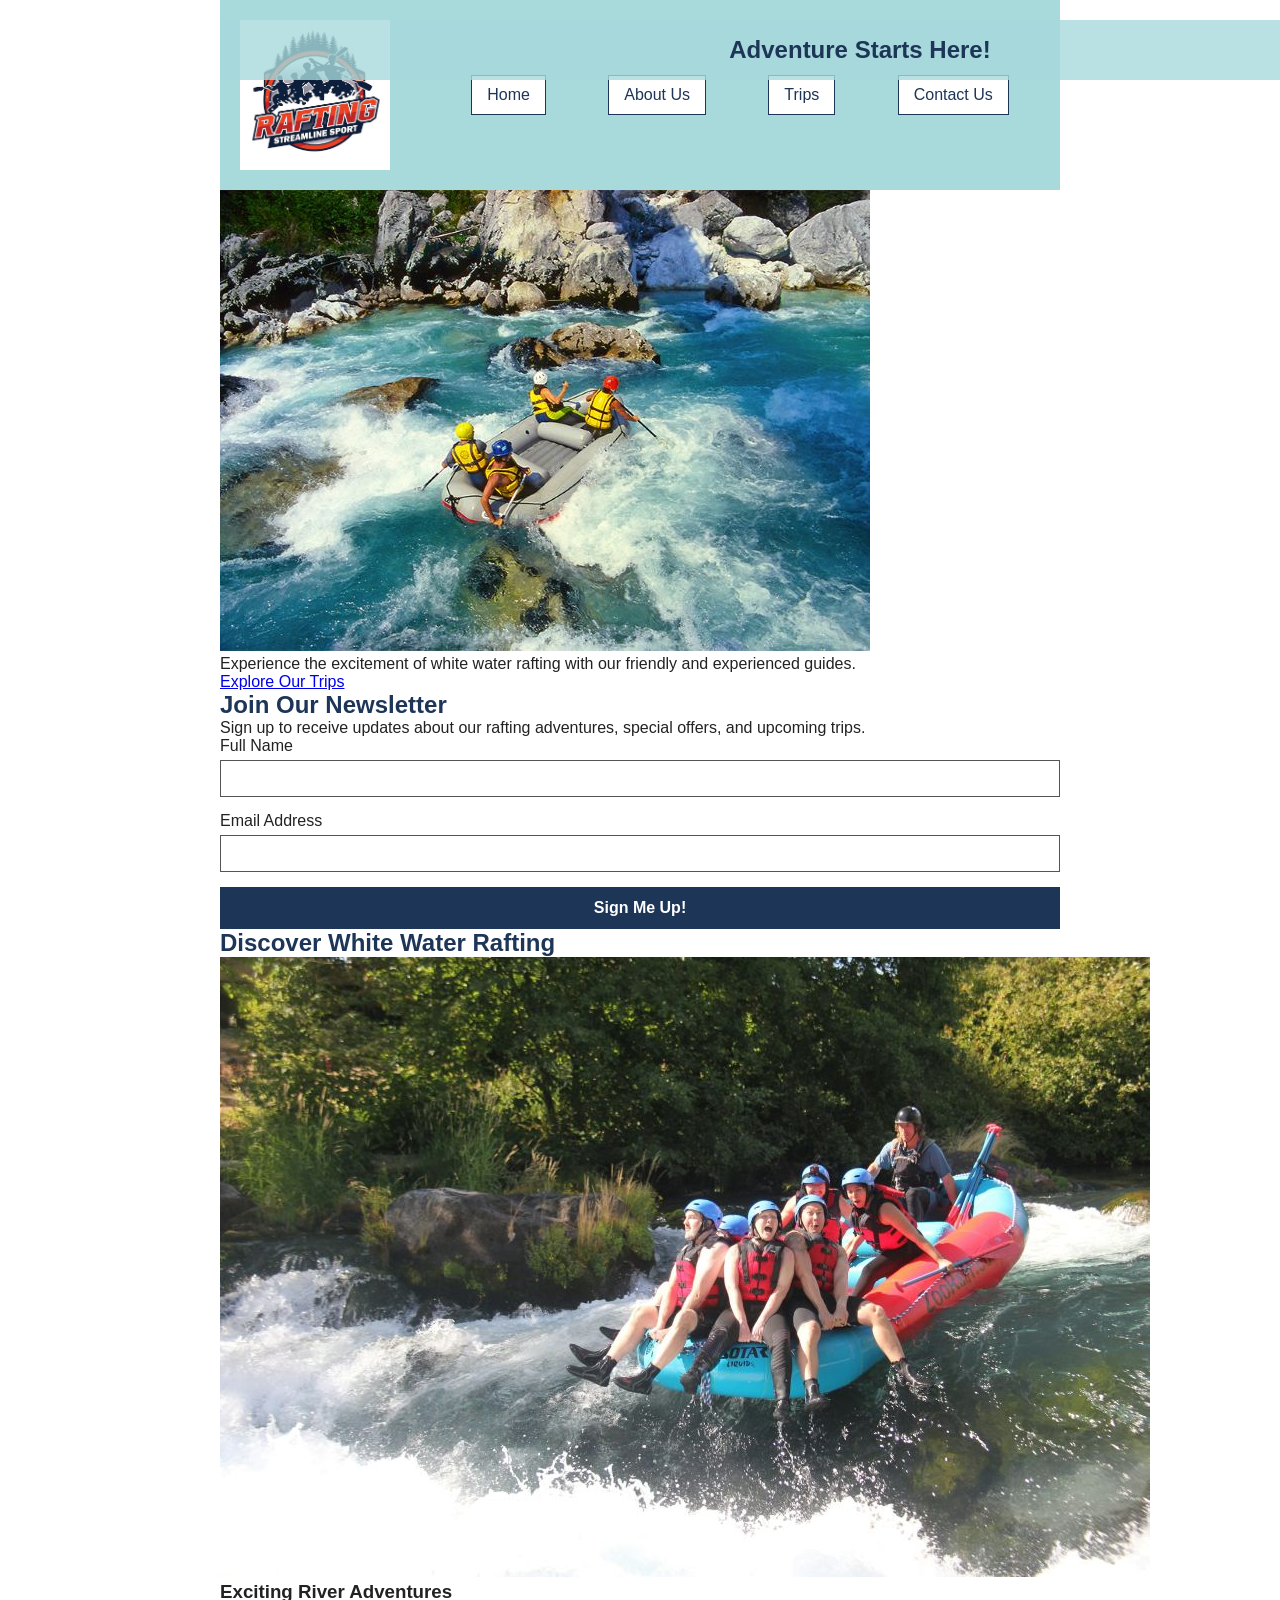
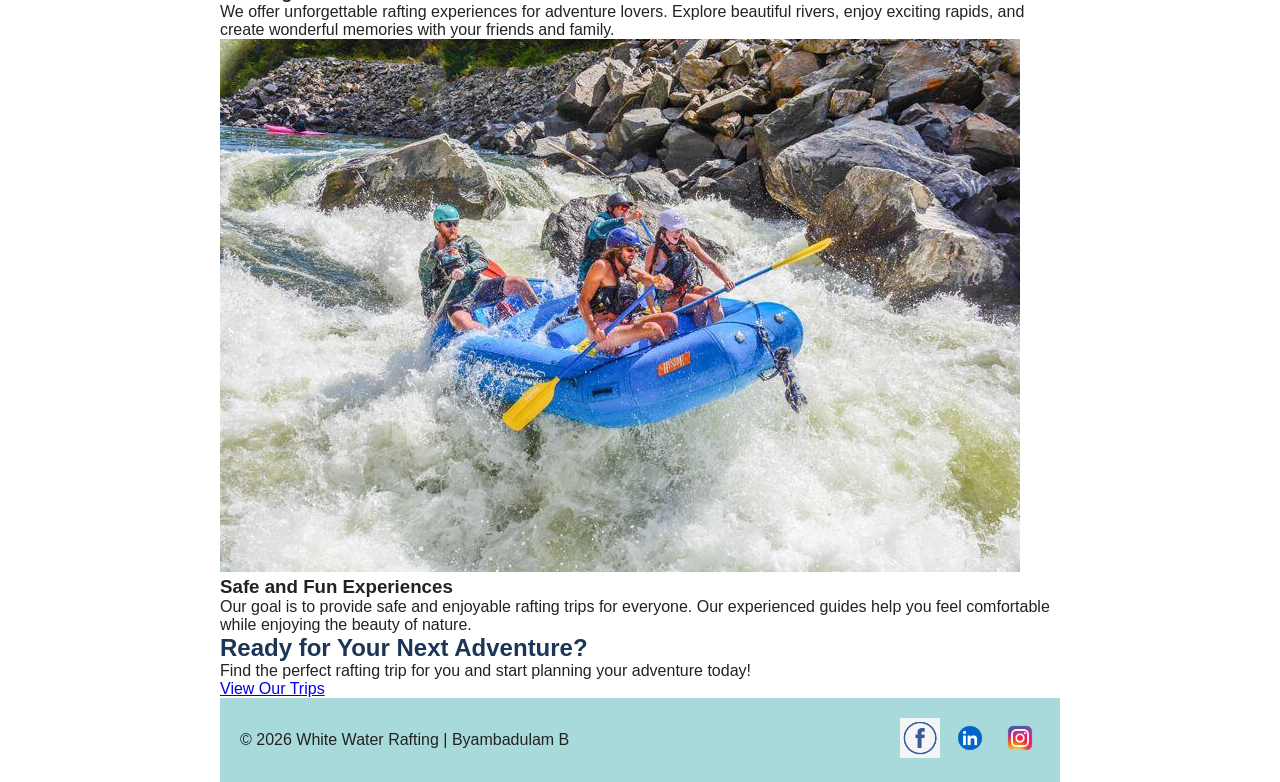
==== wwr/index.html @ 1cfc7a54 "Add files via upload Add home and trips pages" ====
<!DOCTYPE html>
<html lang="en-US">

<head>
    <meta charset="UTF-8">
    <meta name="viewport" content="width=device-width, initial-scale=1.0">
    <meta name="description" content="Enjoy exciting white water rafting adventures with experienced guides. Explore our river trips and plan your next outdoor adventure.">
    <meta name="author" content="Byambadulam B">
    <title>Home | White Water Rafting</title>
    <link rel="stylesheet" href="styles/rafting.css">
</head>

<body>
    <header>
        <img src="images/logo.png" alt="White Water Rafting company logo">

        <nav>
            <a href="index.html">Home</a>
            <a href="about.html">About Us</a>
            <a href="trips.html">Trips</a>
            <a href="contact.html">Contact Us</a>
        </nav>
    </header>

    <main>
        <section class="home-hero">
            <img
                src="images/hero.jpg"
                alt="Rafting group enjoying an exciting river adventure">

            <div class="home-hero-content">
                <h1>Adventure Starts Here!</h1>
                <p>
                    Experience the excitement of white water rafting
                    with our friendly and experienced guides.
                </p>
                <a href="trips.html" class="button">
                    Explore Our Trips
                </a>
            </div>
        </section>

        <section class="home-newsletter">
            <h2>Join Our Newsletter</h2>
            <p>
                Sign up to receive updates about our rafting
                adventures, special offers, and upcoming trips.
            </p>

            <form action="#" method="get">
                <div class="form-item">
                    <label for="newsletter-name">Full Name</label>
                    <input
                        type="text"
                        id="newsletter-name"
                        name="fullname"
                        required>
                </div>

                <div class="form-item">
                    <label for="newsletter-email">Email Address</label>
                    <input
                        type="email"
                        id="newsletter-email"
                        name="email"
                        required>
                </div>

                <button type="submit">Sign Me Up!</button>
            </form>
        </section>

        <section class="home-content">
            <h2>Discover White Water Rafting</h2>

            <div class="home-grid">
                <article>
                    <img
                        src="images/adventure1.jpg"
                        alt="Rafting adventure through exciting river rapids"
                        loading="lazy">

                    <h3>Exciting River Adventures</h3>
                    <p>
                        We offer unforgettable rafting experiences
                        for adventure lovers. Explore beautiful rivers,
                        enjoy exciting rapids, and create wonderful
                        memories with your friends and family.
                    </p>
                </article>

                <article>
                    <img
                        src="images/adventure2.jpg"
                        alt="Rafting group enjoying a river trip"
                        loading="lazy">

                    <h3>Safe and Fun Experiences</h3>
                    <p>
                        Our goal is to provide safe and enjoyable
                        rafting trips for everyone. Our experienced
                        guides help you feel comfortable while
                        enjoying the beauty of nature.
                    </p>
                </article>
            </div>
        </section>

        <section class="home-cta">
            <h2>Ready for Your Next Adventure?</h2>
            <p>
                Find the perfect rafting trip for you
                and start planning your adventure today!
            </p>
            <a href="trips.html" class="button">
                View Our Trips
            </a>
        </section>
    </main>

    <footer>
        <p>© 2026 White Water Rafting | Byambadulam B</p>

        <nav class="socialmedia" aria-label="Social media">
            <a href="https://facebook.com">
                <img src="images/facebook.png" alt="Facebook">
            </a>

            <a href="https://linkedin.com">
                <img src="images/linkedin.png" alt="LinkedIn">
            </a>

            <a href="https://instagram.com">
                <img src="images/instagram.png" alt="Instagram">
            </a>
        </nav>
    </footer>
</body>

</html>
---- wwr/styles/rafting.css ----
:root {
    --primary-color: #1d3557;
    --accent1-color: #a8dadc;
    --accent2-color: #f1faee;
    --heading-font: Arial, sans-serif;
    --body-font: Arial, sans-serif;
}

* {
    margin: 0;
    padding: 0;
    box-sizing: border-box;
}

body {
    font-family: var(--body-font);
    color: #222;
}

header,
main,
footer {
    width: 840px;
    margin: 0 auto;
}

h1,
h2 {
    font-family: var(--heading-font);
    color: var(--primary-color);
}

/* HEADER */

header {
    display: grid;
    grid-template-columns: 200px 1fr;
    align-items: center;
    padding: 20px;
    background-color: var(--accent1-color);
}

header img {
    width: 150px;
    height: auto;
}

header nav {
    display: flex;
    justify-content: space-around;
    align-items: center;
}

header nav a {
    padding: 10px 15px;
    color: var(--primary-color);
    text-decoration: none;
    background-color: white;
    border: 1px solid var(--primary-color);
}

/* HERO */

.hero {
    position: relative;
    margin-top: 20px;
}

.hero > img {
    display: block;
    width: 100%;
    height: auto;
}

h1 {
    position: absolute;
    top: 20px;
    width: 100%;
    padding: 16px;
    text-align: center;
    background-color: rgb(168 218 220 / 80%);
    color: var(--primary-color);
}

.hero article {
    position: absolute;
    top: 100px;
    left: 20px;
    right: 20px;
    padding: 16px;
    background-color: var(--accent2-color);
}

.hero article img {
    float: right;
    width: 125px;
    margin-left: 16px;
}

/* HISTORY */

.history {
    display: grid;
    grid-template-columns: 1fr 200px 1fr;
    gap: 20px;
    align-items: center;
    margin: 20px 0;
    padding: 20px;
}

.history h2 {
    grid-column: 1 / 4;
    text-align: center;
}

.history img {
    width: 100%;
    height: auto;
}

/* ADVENTURES */

.adventures {
    display: flex;
    flex-wrap: wrap;
    justify-content: space-between;
    margin: 20px 0;
    padding: 20px;
    text-align: center;
}

.adventures h2 {
    width: 100%;
    margin-bottom: 20px;
    text-align: center;
}

.adventure-gallery {
    display: flex;
    justify-content: space-between;
    gap: 10px;
}

.adventure-gallery figure {
    flex: 1;
    text-align: center;
}

.adventure-gallery img {
    width: 100%;
    height: 100px;
    object-fit: cover;
}

.adventure-gallery figcaption {
    margin-top: 8px;
    font-size: 14px;
}

.adventures figure {
    width: 18%;
    margin: 5px;
}

.adventures figure img {
    width: 100%;
    height: 120px;
    object-fit: cover;
}

.adventures figcaption {
    margin-top: 8px;
    font-size: 14px;
}

/* FOOTER */

footer {
    display: flex;
    justify-content: space-between;
    align-items: center;
    padding: 20px;
    background-color: var(--accent1-color);
}

.socialmedia {
    display: flex;
    gap: 10px;
}

.socialmedia a {
    text-decoration: none;
}

.socialmedia img {
    width: 40px;
    height: 40px;
}

/* CONTACT PAGE */

.contact-info {
    position: relative;
    margin: 30px 0 20px;
    padding: 20px;
    text-align: center;
}

.contact-info h1 {
    position: static;
    margin-bottom: 15px;
    padding: 0;
    background-color: transparent;
}

.contact-info p {
    margin: 5px 0;
}

.contact-area {
    display: grid;
    grid-template-columns: 1fr 1fr;
    gap: 30px;
    align-items: start;
    margin: 20px 0;
    padding: 20px;
}

.map iframe {
    width: 100%;
    border: 0;
}

form {
    display: flex;
    flex-direction: column;
    gap: 15px;
}

.form-item {
    display: flex;
    flex-direction: column;
    gap: 5px;
}

.form-item input,
.form-item textarea {
    padding: 10px;
    font-family: var(--body-font);
    border: 1px solid #555;
}

fieldset {
    padding: 15px;
    border: 1px solid #555;
}

fieldset legend {
    padding: 0 5px;
    font-weight: bold;
}

fieldset label {
    display: block;
    margin: 10px 0;
}

fieldset input {
    margin-right: 8px;
}

.newsletter {
    display: flex;
    gap: 8px;
    align-items: center;
}

button {
    padding: 12px;
    font-size: 16px;
    font-weight: bold;
    color: white;
    background-color: var(--primary-color);
    border: none;
    cursor: pointer;
}

button:hover {
    background-color: #14263f;
}

.employees {
    margin: 20px 0;
    padding: 20px;
    text-align: center;
    border: 1px solid #555;
}

.employees h2 {
    margin-bottom: 20px;
}

.employee-gallery {
    display: flex;
    justify-content: space-around;
    gap: 20px;
}

.employee-gallery figure {
    flex: 1;
}

.employee-gallery img {
    width: 180px;
    height: 150px;
    object-fit: cover;
}

.employee-gallery figcaption {
    margin-top: 8px;
}
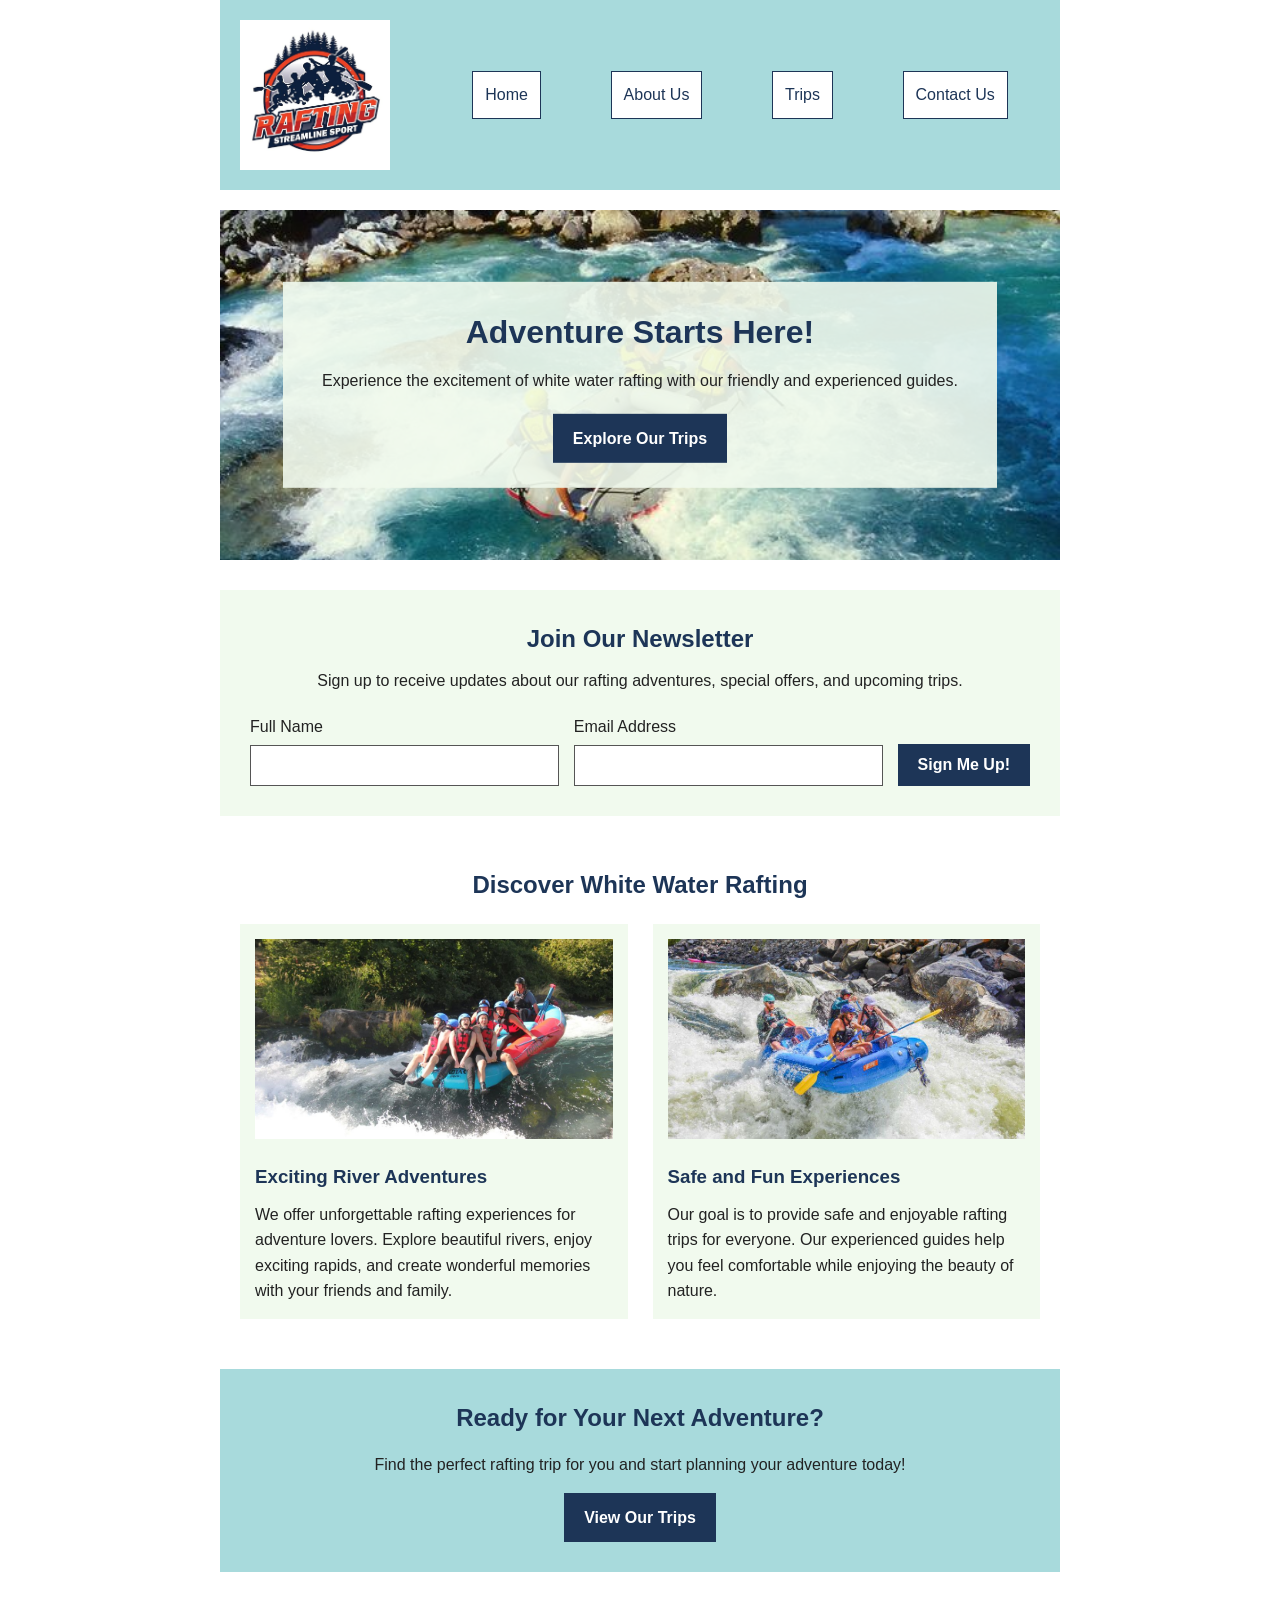
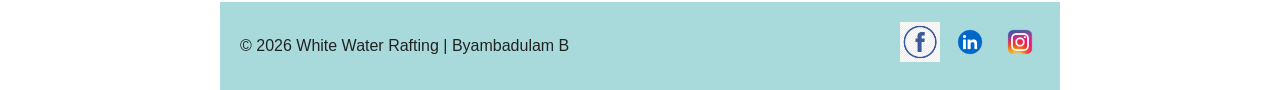
==== commit 6281b728: "Update rafting website styles" ====
--- a/wwr/index.html
+++ b/wwr/index.html
@@ -1,141 +1,141 @@
-
-<!DOCTYPE html>
-<html lang="en-US">
-
-<head>
-    <meta charset="UTF-8">
-    <meta name="viewport" content="width=device-width, initial-scale=1.0">
-    <meta name="description" content="Enjoy exciting white water rafting adventures with experienced guides. Explore our river trips and plan your next outdoor adventure.">
-    <meta name="author" content="Byambadulam B">
-    <title>Home | White Water Rafting</title>
-    <link rel="stylesheet" href="styles/rafting.css">
-</head>
-
-<body>
-    <header>
-        <img src="images/logo.png" alt="White Water Rafting company logo">
-
-        <nav>
-            <a href="index.html">Home</a>
-            <a href="about.html">About Us</a>
-            <a href="trips.html">Trips</a>
-            <a href="contact.html">Contact Us</a>
-        </nav>
-    </header>
-
-    <main>
-        <section class="home-hero">
-            <img
-                src="images/hero.jpg"
-                alt="Rafting group enjoying an exciting river adventure">
-
-            <div class="home-hero-content">
-                <h1>Adventure Starts Here!</h1>
-                <p>
-                    Experience the excitement of white water rafting
-                    with our friendly and experienced guides.
-                </p>
-                <a href="trips.html" class="button">
-                    Explore Our Trips
-                </a>
-            </div>
-        </section>
-
-        <section class="home-newsletter">
-            <h2>Join Our Newsletter</h2>
-            <p>
-                Sign up to receive updates about our rafting
-                adventures, special offers, and upcoming trips.
-            </p>
-
-            <form action="#" method="get">
-                <div class="form-item">
-                    <label for="newsletter-name">Full Name</label>
-                    <input
-                        type="text"
-                        id="newsletter-name"
-                        name="fullname"
-                        required>
-                </div>
-
-                <div class="form-item">
-                    <label for="newsletter-email">Email Address</label>
-                    <input
-                        type="email"
-                        id="newsletter-email"
-                        name="email"
-                        required>
-                </div>
-
-                <button type="submit">Sign Me Up!</button>
-            </form>
-        </section>
-
-        <section class="home-content">
-            <h2>Discover White Water Rafting</h2>
-
-            <div class="home-grid">
-                <article>
-                    <img
-                        src="images/adventure1.jpg"
-                        alt="Rafting adventure through exciting river rapids"
-                        loading="lazy">
-
-                    <h3>Exciting River Adventures</h3>
-                    <p>
-                        We offer unforgettable rafting experiences
-                        for adventure lovers. Explore beautiful rivers,
-                        enjoy exciting rapids, and create wonderful
-                        memories with your friends and family.
-                    </p>
-                </article>
-
-                <article>
-                    <img
-                        src="images/adventure2.jpg"
-                        alt="Rafting group enjoying a river trip"
-                        loading="lazy">
-
-                    <h3>Safe and Fun Experiences</h3>
-                    <p>
-                        Our goal is to provide safe and enjoyable
-                        rafting trips for everyone. Our experienced
-                        guides help you feel comfortable while
-                        enjoying the beauty of nature.
-                    </p>
-                </article>
-            </div>
-        </section>
-
-        <section class="home-cta">
-            <h2>Ready for Your Next Adventure?</h2>
-            <p>
-                Find the perfect rafting trip for you
-                and start planning your adventure today!
-            </p>
-            <a href="trips.html" class="button">
-                View Our Trips
-            </a>
-        </section>
-    </main>
-
-    <footer>
-        <p>© 2026 White Water Rafting | Byambadulam B</p>
-
-        <nav class="socialmedia" aria-label="Social media">
-            <a href="https://facebook.com">
-                <img src="images/facebook.png" alt="Facebook">
-            </a>
-
-            <a href="https://linkedin.com">
-                <img src="images/linkedin.png" alt="LinkedIn">
-            </a>
-
-            <a href="https://instagram.com">
-                <img src="images/instagram.png" alt="Instagram">
-            </a>
-        </nav>
-    </footer>
-</body>
-
-</html>
+
+<!DOCTYPE html>
+<html lang="en-US">
+
+<head>
+    <meta charset="UTF-8">
+    <meta name="viewport" content="width=device-width, initial-scale=1.0">
+    <meta name="description" content="Enjoy exciting white water rafting adventures with experienced guides. Explore our river trips and plan your next outdoor adventure.">
+    <meta name="author" content="Byambadulam B">
+    <title>Home | White Water Rafting</title>
+    <link rel="stylesheet" href="styles/rafting.css">
+</head>
+
+<body>
+    <header>
+        <img src="images/logo.png" alt="White Water Rafting company logo">
+
+        <nav>
+            <a href="index.html">Home</a>
+            <a href="about.html">About Us</a>
+            <a href="trips.html">Trips</a>
+            <a href="contact.html">Contact Us</a>
+        </nav>
+    </header>
+
+    <main>
+        <section class="home-hero">
+            <img
+                src="images/hero.jpg"
+                alt="Rafting group enjoying an exciting river adventure">
+
+            <div class="home-hero-content">
+                <h1>Adventure Starts Here!</h1>
+                <p>
+                    Experience the excitement of white water rafting
+                    with our friendly and experienced guides.
+                </p>
+                <a href="trips.html" class="button">
+                    Explore Our Trips
+                </a>
+            </div>
+        </section>
+
+        <section class="home-newsletter">
+            <h2>Join Our Newsletter</h2>
+            <p>
+                Sign up to receive updates about our rafting
+                adventures, special offers, and upcoming trips.
+            </p>
+
+            <form action="#" method="get">
+                <div class="form-item">
+                    <label for="newsletter-name">Full Name</label>
+                    <input
+                        type="text"
+                        id="newsletter-name"
+                        name="fullname"
+                        required>
+                </div>
+
+                <div class="form-item">
+                    <label for="newsletter-email">Email Address</label>
+                    <input
+                        type="email"
+                        id="newsletter-email"
+                        name="email"
+                        required>
+                </div>
+
+                <button type="submit">Sign Me Up!</button>
+            </form>
+        </section>
+
+        <section class="home-content">
+            <h2>Discover White Water Rafting</h2>
+
+            <div class="home-grid">
+                <article>
+                    <img
+                        src="images/adventure1.jpg"
+                        alt="Rafting adventure through exciting river rapids"
+                        loading="lazy">
+
+                    <h3>Exciting River Adventures</h3>
+                    <p>
+                        We offer unforgettable rafting experiences
+                        for adventure lovers. Explore beautiful rivers,
+                        enjoy exciting rapids, and create wonderful
+                        memories with your friends and family.
+                    </p>
+                </article>
+
+                <article>
+                    <img
+                        src="images/adventure2.jpg"
+                        alt="Rafting group enjoying a river trip"
+                        loading="lazy">
+
+                    <h3>Safe and Fun Experiences</h3>
+                    <p>
+                        Our goal is to provide safe and enjoyable
+                        rafting trips for everyone. Our experienced
+                        guides help you feel comfortable while
+                        enjoying the beauty of nature.
+                    </p>
+                </article>
+            </div>
+        </section>
+
+        <section class="home-cta">
+            <h2>Ready for Your Next Adventure?</h2>
+            <p>
+                Find the perfect rafting trip for you
+                and start planning your adventure today!
+            </p>
+            <a href="trips.html" class="button">
+                View Our Trips
+            </a>
+        </section>
+    </main>
+
+    <footer>
+        <p>© 2026 White Water Rafting | Byambadulam B</p>
+
+        <nav class="socialmedia" aria-label="Social media">
+            <a href="https://facebook.com">
+                <img src="images/facebook.png" alt="Facebook">
+            </a>
+
+            <a href="https://linkedin.com">
+                <img src="images/linkedin.png" alt="LinkedIn">
+            </a>
+
+            <a href="https://instagram.com">
+                <img src="images/instagram.png" alt="Instagram">
+            </a>
+        </nav>
+    </footer>
+</body>
+
+</html>
--- a/wwr/styles/rafting.css
+++ b/wwr/styles/rafting.css
@@ -1,3 +1,4 @@
+
 :root {
     --primary-color: #1d3557;
     --accent1-color: #a8dadc;
@@ -15,17 +16,20 @@
 body {
     font-family: var(--body-font);
     color: #222;
+    line-height: 1.6;
 }
 
 header,
 main,
 footer {
-    width: 840px;
+    width: 100%;
+    max-width: 840px;
     margin: 0 auto;
 }
 
 h1,
-h2 {
+h2,
+h3 {
     font-family: var(--heading-font);
     color: var(--primary-color);
 }
@@ -49,17 +53,24 @@
     display: flex;
     justify-content: space-around;
     align-items: center;
+    gap: 5px;
 }
 
 header nav a {
-    padding: 10px 15px;
+    padding: 10px 12px;
     color: var(--primary-color);
     text-decoration: none;
     background-color: white;
     border: 1px solid var(--primary-color);
-}
-
-/* HERO */
+    text-align: center;
+}
+
+header nav a:hover {
+    background-color: var(--primary-color);
+    color: white;
+}
+
+/* ABOUT PAGE - HERO */
 
 .hero {
     position: relative;
@@ -72,7 +83,7 @@
     height: auto;
 }
 
-h1 {
+.hero h1 {
     position: absolute;
     top: 20px;
     width: 100%;
@@ -97,7 +108,7 @@
     margin-left: 16px;
 }
 
-/* HISTORY */
+/* ABOUT PAGE - HISTORY */
 
 .history {
     display: grid;
@@ -118,7 +129,7 @@
     height: auto;
 }
 
-/* ADVENTURES */
+/* ABOUT PAGE - ADVENTURES */
 
 .adventures {
     display: flex;
@@ -132,29 +143,6 @@
 .adventures h2 {
     width: 100%;
     margin-bottom: 20px;
-    text-align: center;
-}
-
-.adventure-gallery {
-    display: flex;
-    justify-content: space-between;
-    gap: 10px;
-}
-
-.adventure-gallery figure {
-    flex: 1;
-    text-align: center;
-}
-
-.adventure-gallery img {
-    width: 100%;
-    height: 100px;
-    object-fit: cover;
-}
-
-.adventure-gallery figcaption {
-    margin-top: 8px;
-    font-size: 14px;
 }
 
 .adventures figure {
@@ -173,34 +161,9 @@
     font-size: 14px;
 }
 
-/* FOOTER */
-
-footer {
-    display: flex;
-    justify-content: space-between;
-    align-items: center;
-    padding: 20px;
-    background-color: var(--accent1-color);
-}
-
-.socialmedia {
-    display: flex;
-    gap: 10px;
-}
-
-.socialmedia a {
-    text-decoration: none;
-}
-
-.socialmedia img {
-    width: 40px;
-    height: 40px;
-}
-
 /* CONTACT PAGE */
 
 .contact-info {
-    position: relative;
     margin: 30px 0 20px;
     padding: 20px;
     text-align: center;
@@ -245,6 +208,7 @@
 
 .form-item input,
 .form-item textarea {
+    width: 100%;
     padding: 10px;
     font-family: var(--body-font);
     border: 1px solid #555;
@@ -275,17 +239,22 @@
     align-items: center;
 }
 
-button {
-    padding: 12px;
+button,
+.button {
+    display: inline-block;
+    padding: 12px 20px;
     font-size: 16px;
     font-weight: bold;
+    text-align: center;
+    text-decoration: none;
     color: white;
     background-color: var(--primary-color);
     border: none;
     cursor: pointer;
 }
 
-button:hover {
+button:hover,
+.button:hover {
     background-color: #14263f;
 }
 
@@ -311,11 +280,307 @@
 }
 
 .employee-gallery img {
-    width: 180px;
+    width: 100%;
+    max-width: 180px;
     height: 150px;
     object-fit: cover;
 }
 
 .employee-gallery figcaption {
     margin-top: 8px;
-}+}
+
+/* HOME PAGE - HERO */
+
+.home-hero {
+    position: relative;
+    margin-top: 20px;
+}
+
+.home-hero img {
+    display: block;
+    width: 100%;
+    height: 350px;
+    object-fit: cover;
+}
+
+.home-hero-content {
+    position: absolute;
+    top: 50%;
+    left: 50%;
+    transform: translate(-50%, -50%);
+    width: 85%;
+    padding: 25px;
+    text-align: center;
+    background-color: rgb(241 250 238 / 90%);
+}
+
+.home-hero-content h1 {
+    margin-bottom: 10px;
+    font-size: 32px;
+}
+
+.home-hero-content p {
+    margin-bottom: 20px;
+}
+
+/* HOME PAGE - NEWSLETTER */
+
+.home-newsletter {
+    margin: 30px 0;
+    padding: 30px;
+    text-align: center;
+    background-color: var(--accent2-color);
+}
+
+.home-newsletter h2 {
+    margin-bottom: 10px;
+}
+
+.home-newsletter p {
+    margin-bottom: 20px;
+}
+
+.home-newsletter form {
+    display: grid;
+    grid-template-columns: 1fr 1fr auto;
+    gap: 15px;
+    align-items: end;
+}
+
+.home-newsletter .form-item {
+    text-align: left;
+}
+
+.home-newsletter input {
+    width: 100%;
+    padding: 12px;
+    border: 1px solid #555;
+}
+
+/* HOME PAGE - GRID CONTENT */
+
+.home-content {
+    margin: 30px 0;
+    padding: 20px;
+}
+
+.home-content h2 {
+    margin-bottom: 20px;
+    text-align: center;
+}
+
+.home-grid {
+    display: grid;
+    grid-template-columns: 1fr 1fr;
+    gap: 25px;
+}
+
+.home-grid article {
+    padding: 15px;
+    background-color: var(--accent2-color);
+}
+
+.home-grid img {
+    width: 100%;
+    height: 200px;
+    object-fit: cover;
+}
+
+.home-grid h3 {
+    margin: 15px 0 10px;
+}
+
+.home-cta {
+    margin: 30px 0;
+    padding: 30px;
+    text-align: center;
+    background-color: var(--accent1-color);
+}
+
+.home-cta h2,
+.home-cta p {
+    margin-bottom: 15px;
+}
+
+/* TRIPS PAGE */
+
+.trips-intro {
+    margin: 30px 0;
+    padding: 20px;
+    text-align: center;
+}
+
+.trips-intro h1 {
+    margin-bottom: 15px;
+}
+
+.trips-grid {
+    display: grid;
+    grid-template-columns: repeat(3, 1fr);
+    gap: 20px;
+    margin: 30px 0;
+}
+
+.trip-card {
+    padding: 15px;
+    background-color: var(--accent2-color);
+    border: 1px solid #ddd;
+}
+
+.trip-card img {
+    width: 100%;
+    height: 180px;
+    object-fit: cover;
+}
+
+.trip-card h2 {
+    margin: 15px 0 10px;
+    font-size: 20px;
+}
+
+.trip-card p {
+    margin-bottom: 10px;
+}
+
+.trips-summary {
+    margin: 30px 0;
+    padding: 20px;
+}
+
+.trips-summary h2 {
+    margin-bottom: 20px;
+    text-align: center;
+}
+
+.trips-summary table {
+    width: 100%;
+    border-collapse: collapse;
+}
+
+.trips-summary th,
+.trips-summary td {
+    padding: 12px;
+    border: 1px solid #555;
+    text-align: left;
+}
+
+.trips-summary th {
+    background-color: var(--primary-color);
+    color: white;
+}
+
+.trips-summary tr:nth-child(even) {
+    background-color: var(--accent2-color);
+}
+
+.trips-cta {
+    margin: 30px 0;
+    padding: 30px;
+    text-align: center;
+    background-color: var(--accent1-color);
+}
+
+.trips-cta h2,
+.trips-cta p {
+    margin-bottom: 15px;
+}
+
+/* FOOTER */
+
+footer {
+    display: flex;
+    justify-content: space-between;
+    align-items: center;
+    padding: 20px;
+    background-color: var(--accent1-color);
+}
+
+.socialmedia {
+    display: flex;
+    gap: 10px;
+}
+
+.socialmedia a {
+    text-decoration: none;
+}
+
+.socialmedia img {
+    width: 40px;
+    height: 40px;
+}
+
+/* RESPONSIVE DESIGN */
+
+@media (max-width: 700px) {
+    header {
+        grid-template-columns: 1fr;
+        justify-items: center;
+        gap: 15px;
+    }
+
+    header nav {
+        flex-wrap: wrap;
+        justify-content: center;
+    }
+
+    .history {
+        grid-template-columns: 1fr;
+    }
+
+    .history h2 {
+        grid-column: 1;
+    }
+
+    .adventures figure {
+        width: 45%;
+    }
+
+    .contact-area,
+    .home-grid,
+    .trips-grid {
+        grid-template-columns: 1fr;
+    }
+
+    .employee-gallery {
+        flex-wrap: wrap;
+    }
+
+    .home-newsletter form {
+        grid-template-columns: 1fr;
+    }
+
+    .home-hero-content h1 {
+        font-size: 24px;
+    }
+
+    .trips-summary {
+        overflow-x: auto;
+    }
+
+    footer {
+        flex-direction: column;
+        gap: 15px;
+        text-align: center;
+    }
+}
+
+@media (max-width: 480px) {
+    .hero article {
+        position: static;
+        margin-top: 10px;
+    }
+
+    .hero h1 {
+        font-size: 20px;
+    }
+
+    .home-hero-content {
+        width: 95%;
+        padding: 15px;
+    }
+
+    .home-hero-content h1 {
+        font-size: 21px;
+    }
+}
